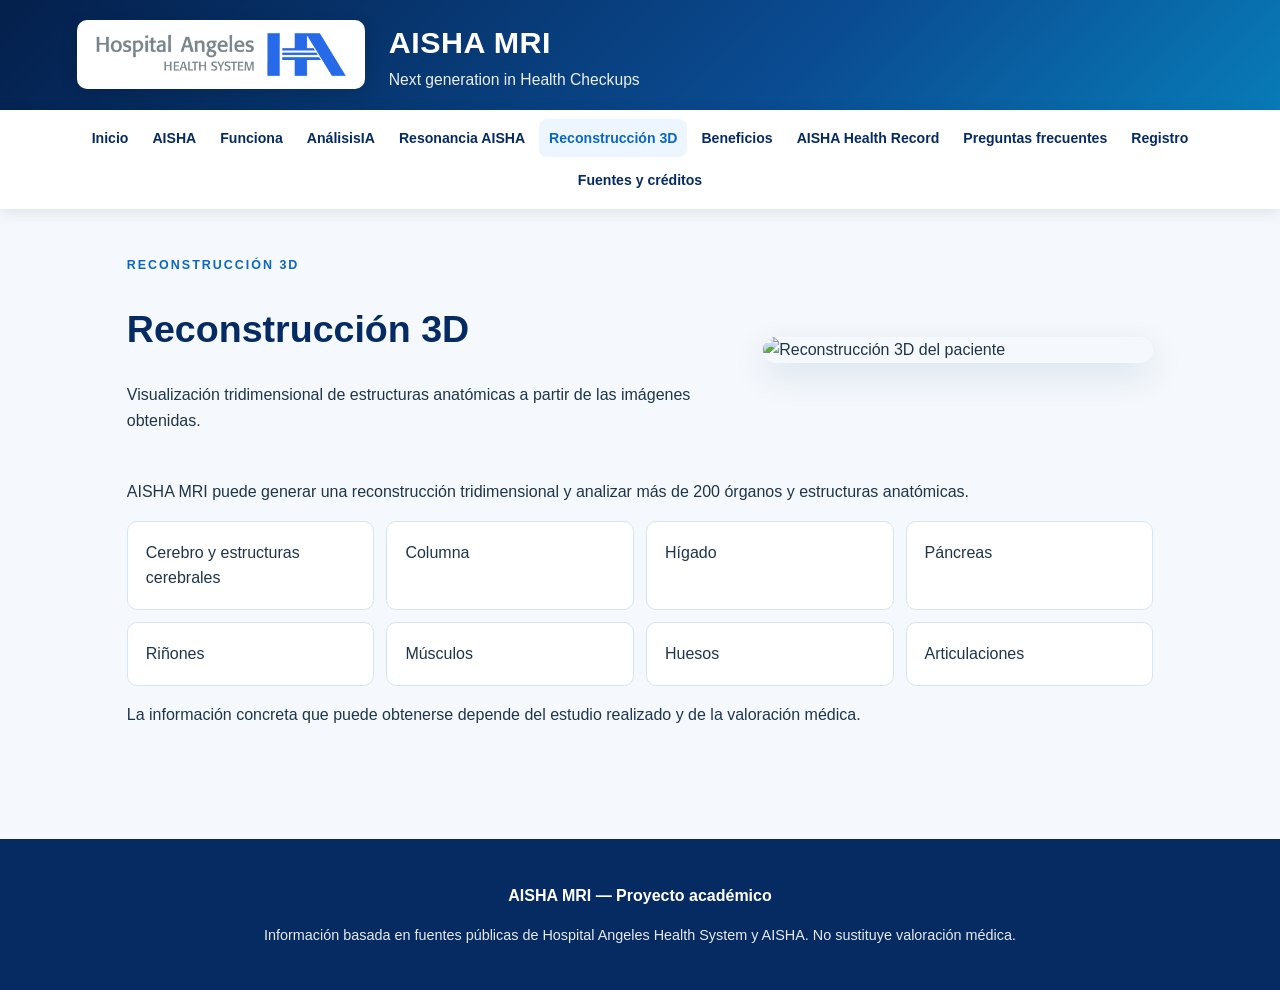
==== estructuras.html @ 1e43aacb "Archivos de la página" ====
<!DOCTYPE html>
<html lang="es">
<head>
<meta charset="UTF-8">
<meta name="viewport" content="width=device-width, initial-scale=1.0">
<meta name="description" content="Sitio web académico sobre AISHA MRI e inteligencia artificial aplicada a la medicina preventiva.">
<title>Reconstrucción 3D | AISHA MRI</title>
<link rel="stylesheet" href="css/estilos.css">
</head>
<body>
<header id="encabezado">
  <div class="brand-row">
    <a class="hospital-brand" href="index.html" aria-label="Hospital Angeles — inicio">
      <img src="assets/Logotipo-%20Hospital-Angeles.webp" alt="Logotipo Hospital Angeles">
    </a>
    <div class="site-title"><h1>AISHA MRI</h1><p>Next generation in Health Checkups</p></div>
  </div>
</header>
<nav id="menu" aria-label="Navegación principal"><a href="index.html">Inicio</a><a href="que-es-aisha.html">AISHA</a><a href="como-funciona.html">Funciona</a><a href="inteligencia-artificial.html">AnálisisIA</a><a href="resonancia.html">Resonancia AISHA</a><a href="estructuras.html" class="active">Reconstrucción 3D</a><a href="beneficios.html">Beneficios</a><a href="health-record.html">AISHA Health Record</a><a href="preguntas.html">Preguntas frecuentes</a><a href="formulario.html">Registro</a><a href="fuentes.html">Fuentes y créditos</a></nav>
<main id="contenido-principal"><section class="page-intro"><div><span class="eyebrow">Reconstrucción 3D</span><h2>Reconstrucción 3D</h2><p>Visualización tridimensional de estructuras anatómicas a partir de las imágenes obtenidas.</p></div><img src="assets/Reconstrucci%C3%B3n3DPaciente.jpg" alt="Reconstrucción 3D del paciente"></section><p>AISHA MRI puede generar una reconstrucción tridimensional y analizar más de 200 órganos y estructuras anatómicas.</p><div class="grid-list"><div>Cerebro y estructuras cerebrales</div><div>Columna</div><div>Hígado</div><div>Páncreas</div><div>Riñones</div><div>Músculos</div><div>Huesos</div><div>Articulaciones</div></div><p>La información concreta que puede obtenerse depende del estudio realizado y de la valoración médica.</p></main>
<footer id="pie-de-pagina"><p><strong>AISHA MRI — Proyecto académico</strong></p><p class="small">Información basada en fuentes públicas de Hospital Angeles Health System y AISHA. No sustituye valoración médica.</p></footer>
</body>
</html>
---- css/estilos.css ----
:root{--navy:#062b63;--blue:#0b67c2;--cyan:#1ba7d7;--light:#edf6ff;--ink:#20354a;--white:#fff;--line:#d7e5f2;--shadow:0 12px 35px rgba(6,43,99,.12)}
*{box-sizing:border-box}html{scroll-behavior:smooth}body{margin:0;font-family:Arial,Helvetica,sans-serif;color:var(--ink);background:#f5f9fd;line-height:1.6}a{color:var(--blue)}
#encabezado{background:linear-gradient(135deg,#041f4b,#0a4b91 62%,#087bb7);color:white;padding:18px 6%;box-shadow:0 4px 18px rgba(0,0,0,.12)}.brand-row{max-width:1200px;margin:auto;display:flex;align-items:center;gap:24px}.hospital-brand{background:#fff;border-radius:10px;padding:8px 14px;display:flex;align-items:center;box-shadow:0 5px 18px rgba(0,0,0,.12)}.hospital-brand img{display:block;width:min(260px,42vw);height:auto}.site-title h1{margin:0;font-size:1.9rem;letter-spacing:.5px}.site-title p{margin:0;font-size:.98rem;opacity:.92}
#menu{background:white;box-shadow:0 3px 14px rgba(0,0,0,.1);display:flex;flex-wrap:wrap;justify-content:center;gap:4px;padding:9px 3%;position:sticky;top:0;z-index:10}#menu a{text-decoration:none;color:var(--navy);padding:8px 10px;border-radius:8px;font-size:.88rem;font-weight:700}#menu a:hover,#menu a.active{background:var(--light);color:var(--blue)}
main{max-width:1180px;margin:auto;padding:42px 6%;min-height:70vh}.hero{display:grid;grid-template-columns:1.05fr .95fr;gap:36px;align-items:center;background:linear-gradient(135deg,#eaf5ff,#fff);padding:36px;border-radius:24px;box-shadow:var(--shadow)}.hero-copy{padding:10px}.eyebrow{text-transform:uppercase;letter-spacing:2px;font-size:.78rem;color:var(--blue);font-weight:800}.hero h2{font-size:4rem;line-height:1;margin:10px 0;color:var(--navy)}.hero-text{font-size:1.2rem}.hero-image{display:flex;justify-content:center}.hero-image img{width:100%;max-width:420px;max-height:540px;object-fit:cover;border-radius:18px;box-shadow:0 12px 30px rgba(6,43,99,.18)}
.button,button{display:inline-block;background:var(--blue);color:white;border:0;border-radius:8px;padding:11px 18px;text-decoration:none;cursor:pointer;font-weight:700}.feature-cards{margin-top:28px}.cards{display:grid;grid-template-columns:repeat(auto-fit,minmax(220px,1fr));gap:18px;margin-top:28px}.cards article,.steps>div{background:white;border:1px solid var(--line);border-radius:14px;padding:22px;box-shadow:0 5px 20px rgba(6,43,99,.07)}h2{color:var(--navy);font-size:2.35rem;line-height:1.15}h3{color:var(--navy)}
.page-intro{display:grid;grid-template-columns:1fr minmax(260px,390px);gap:34px;align-items:center;margin-bottom:30px}.page-intro img{width:100%;max-height:520px;object-fit:cover;border-radius:18px;box-shadow:var(--shadow)}.wide-image{margin:-8px 0 32px}.wide-image img{width:100%;max-height:460px;object-fit:cover;border-radius:20px;display:block;box-shadow:var(--shadow)}.content-narrow{max-width:900px;margin:auto}.health-hero{background:white;padding:34px;border-radius:20px;box-shadow:var(--shadow)}
.highlight,.warning,.note{padding:18px;border-radius:12px;background:var(--light);margin:22px 0}.warning{background:#fff6e7;border-left:5px solid #e1a333}.stats{display:grid;grid-template-columns:repeat(3,1fr);gap:16px;margin:25px 0}.stats div{background:var(--navy);color:white;padding:24px;border-radius:14px;text-align:center}.stats strong{display:block;font-size:2rem}.stats span{display:block}.steps{display:grid;grid-template-columns:repeat(4,1fr);gap:15px}.steps b{color:var(--blue);font-size:1.5rem}.grid-list{display:grid;grid-template-columns:repeat(4,1fr);gap:12px}.grid-list div{background:white;padding:18px;border-radius:10px;border:1px solid var(--line)}.sources li{margin:10px 0}
details{background:white;border:1px solid var(--line);margin:12px 0;border-radius:10px;padding:16px;box-shadow:0 4px 15px rgba(6,43,99,.05)}summary{font-weight:bold;color:var(--navy);cursor:pointer}
form{background:white;padding:28px;border-radius:16px;border:1px solid var(--line);max-width:700px;box-shadow:var(--shadow)}label{display:block;font-weight:bold;margin-top:15px}input[type=text],input[type=tel],input[type=email],textarea{width:100%;padding:11px;border:1px solid #b9cbd3;border-radius:7px;margin-top:5px;font:inherit}fieldset{border:1px solid #b9cbd3;border-radius:8px;margin-top:18px}.inline,.check{display:inline-block;font-weight:normal;margin:5px 12px 5px 0}.check{display:block;margin:18px 0}.form-buttons{display:flex;gap:10px}.secondary{background:#71838e}
footer{background:var(--navy);color:white;padding:28px 6%;text-align:center}footer a{color:white}.small{font-size:.9rem;opacity:.9}
@media(max-width:900px){.brand-row{align-items:flex-start}.hero{grid-template-columns:1fr}.hero h2{font-size:3.2rem}.page-intro{grid-template-columns:1fr}.steps{grid-template-columns:1fr 1fr}.grid-list{grid-template-columns:1fr 1fr}.stats{grid-template-columns:1fr}#menu{position:static}}
@media(max-width:560px){main{padding:28px 4%}.steps,.grid-list{grid-template-columns:1fr}.brand-row{flex-direction:column;gap:12px}.hospital-brand img{width:230px}.hero{padding:24px}.hero h2{font-size:2.7rem}#menu a{font-size:.82rem}.page-intro img{max-height:none}}
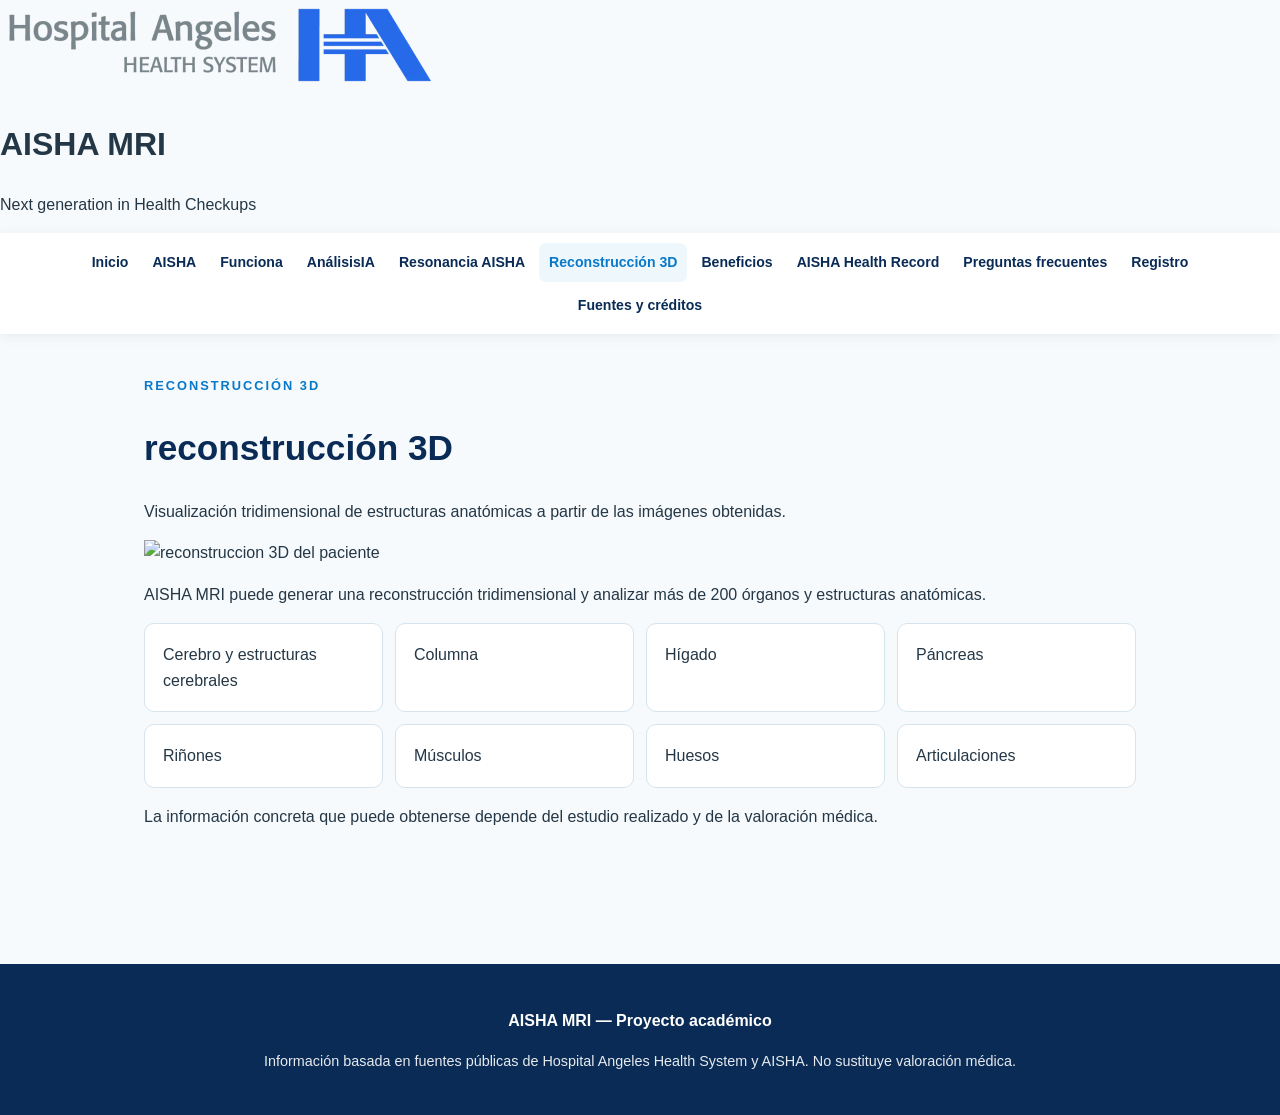
==== commit 5c7f7836: "Imagen" ====
--- a/estructuras.html
+++ b/estructuras.html
@@ -4,7 +4,7 @@
 <meta charset="UTF-8">
 <meta name="viewport" content="width=device-width, initial-scale=1.0">
 <meta name="description" content="Sitio web académico sobre AISHA MRI e inteligencia artificial aplicada a la medicina preventiva.">
-<title>Reconstrucción 3D | AISHA MRI</title>
+<title>reconstrucción 3D | AISHA MRI</title>
 <link rel="stylesheet" href="css/estilos.css">
 </head>
 <body>
@@ -17,7 +17,7 @@
   </div>
 </header>
 <nav id="menu" aria-label="Navegación principal"><a href="index.html">Inicio</a><a href="que-es-aisha.html">AISHA</a><a href="como-funciona.html">Funciona</a><a href="inteligencia-artificial.html">AnálisisIA</a><a href="resonancia.html">Resonancia AISHA</a><a href="estructuras.html" class="active">Reconstrucción 3D</a><a href="beneficios.html">Beneficios</a><a href="health-record.html">AISHA Health Record</a><a href="preguntas.html">Preguntas frecuentes</a><a href="formulario.html">Registro</a><a href="fuentes.html">Fuentes y créditos</a></nav>
-<main id="contenido-principal"><section class="page-intro"><div><span class="eyebrow">Reconstrucción 3D</span><h2>Reconstrucción 3D</h2><p>Visualización tridimensional de estructuras anatómicas a partir de las imágenes obtenidas.</p></div><img src="assets/Reconstrucci%C3%B3n3DPaciente.jpg" alt="Reconstrucción 3D del paciente"></section><p>AISHA MRI puede generar una reconstrucción tridimensional y analizar más de 200 órganos y estructuras anatómicas.</p><div class="grid-list"><div>Cerebro y estructuras cerebrales</div><div>Columna</div><div>Hígado</div><div>Páncreas</div><div>Riñones</div><div>Músculos</div><div>Huesos</div><div>Articulaciones</div></div><p>La información concreta que puede obtenerse depende del estudio realizado y de la valoración médica.</p></main>
+<main id="contenido-principal"><section class="page-intro"><div><span class="eyebrow">reconstrucción 3D</span><h2>reconstrucción 3D</h2><p>Visualización tridimensional de estructuras anatómicas a partir de las imágenes obtenidas.</p></div><img src="assets/Reconstrucci%C3%B3n3DPaciente.jpg" alt="reconstruccion 3D del paciente"></section><p>AISHA MRI puede generar una reconstrucción tridimensional y analizar más de 200 órganos y estructuras anatómicas.</p><div class="grid-list"><div>Cerebro y estructuras cerebrales</div><div>Columna</div><div>Hígado</div><div>Páncreas</div><div>Riñones</div><div>Músculos</div><div>Huesos</div><div>Articulaciones</div></div><p>La información concreta que puede obtenerse depende del estudio realizado y de la valoración médica.</p></main>
 <footer id="pie-de-pagina"><p><strong>AISHA MRI — Proyecto académico</strong></p><p class="small">Información basada en fuentes públicas de Hospital Angeles Health System y AISHA. No sustituye valoración médica.</p></footer>
 </body>
 </html>
--- a/css/estilos.css
+++ b/css/estilos.css
@@ -1,14 +1,31 @@
-
-:root{--navy:#062b63;--blue:#0b67c2;--cyan:#1ba7d7;--light:#edf6ff;--ink:#20354a;--white:#fff;--line:#d7e5f2;--shadow:0 12px 35px rgba(6,43,99,.12)}
-*{box-sizing:border-box}html{scroll-behavior:smooth}body{margin:0;font-family:Arial,Helvetica,sans-serif;color:var(--ink);background:#f5f9fd;line-height:1.6}a{color:var(--blue)}
-#encabezado{background:linear-gradient(135deg,#041f4b,#0a4b91 62%,#087bb7);color:white;padding:18px 6%;box-shadow:0 4px 18px rgba(0,0,0,.12)}.brand-row{max-width:1200px;margin:auto;display:flex;align-items:center;gap:24px}.hospital-brand{background:#fff;border-radius:10px;padding:8px 14px;display:flex;align-items:center;box-shadow:0 5px 18px rgba(0,0,0,.12)}.hospital-brand img{display:block;width:min(260px,42vw);height:auto}.site-title h1{margin:0;font-size:1.9rem;letter-spacing:.5px}.site-title p{margin:0;font-size:.98rem;opacity:.92}
-#menu{background:white;box-shadow:0 3px 14px rgba(0,0,0,.1);display:flex;flex-wrap:wrap;justify-content:center;gap:4px;padding:9px 3%;position:sticky;top:0;z-index:10}#menu a{text-decoration:none;color:var(--navy);padding:8px 10px;border-radius:8px;font-size:.88rem;font-weight:700}#menu a:hover,#menu a.active{background:var(--light);color:var(--blue)}
-main{max-width:1180px;margin:auto;padding:42px 6%;min-height:70vh}.hero{display:grid;grid-template-columns:1.05fr .95fr;gap:36px;align-items:center;background:linear-gradient(135deg,#eaf5ff,#fff);padding:36px;border-radius:24px;box-shadow:var(--shadow)}.hero-copy{padding:10px}.eyebrow{text-transform:uppercase;letter-spacing:2px;font-size:.78rem;color:var(--blue);font-weight:800}.hero h2{font-size:4rem;line-height:1;margin:10px 0;color:var(--navy)}.hero-text{font-size:1.2rem}.hero-image{display:flex;justify-content:center}.hero-image img{width:100%;max-width:420px;max-height:540px;object-fit:cover;border-radius:18px;box-shadow:0 12px 30px rgba(6,43,99,.18)}
-.button,button{display:inline-block;background:var(--blue);color:white;border:0;border-radius:8px;padding:11px 18px;text-decoration:none;cursor:pointer;font-weight:700}.feature-cards{margin-top:28px}.cards{display:grid;grid-template-columns:repeat(auto-fit,minmax(220px,1fr));gap:18px;margin-top:28px}.cards article,.steps>div{background:white;border:1px solid var(--line);border-radius:14px;padding:22px;box-shadow:0 5px 20px rgba(6,43,99,.07)}h2{color:var(--navy);font-size:2.35rem;line-height:1.15}h3{color:var(--navy)}
-.page-intro{display:grid;grid-template-columns:1fr minmax(260px,390px);gap:34px;align-items:center;margin-bottom:30px}.page-intro img{width:100%;max-height:520px;object-fit:cover;border-radius:18px;box-shadow:var(--shadow)}.wide-image{margin:-8px 0 32px}.wide-image img{width:100%;max-height:460px;object-fit:cover;border-radius:20px;display:block;box-shadow:var(--shadow)}.content-narrow{max-width:900px;margin:auto}.health-hero{background:white;padding:34px;border-radius:20px;box-shadow:var(--shadow)}
-.highlight,.warning,.note{padding:18px;border-radius:12px;background:var(--light);margin:22px 0}.warning{background:#fff6e7;border-left:5px solid #e1a333}.stats{display:grid;grid-template-columns:repeat(3,1fr);gap:16px;margin:25px 0}.stats div{background:var(--navy);color:white;padding:24px;border-radius:14px;text-align:center}.stats strong{display:block;font-size:2rem}.stats span{display:block}.steps{display:grid;grid-template-columns:repeat(4,1fr);gap:15px}.steps b{color:var(--blue);font-size:1.5rem}.grid-list{display:grid;grid-template-columns:repeat(4,1fr);gap:12px}.grid-list div{background:white;padding:18px;border-radius:10px;border:1px solid var(--line)}.sources li{margin:10px 0}
-details{background:white;border:1px solid var(--line);margin:12px 0;border-radius:10px;padding:16px;box-shadow:0 4px 15px rgba(6,43,99,.05)}summary{font-weight:bold;color:var(--navy);cursor:pointer}
-form{background:white;padding:28px;border-radius:16px;border:1px solid var(--line);max-width:700px;box-shadow:var(--shadow)}label{display:block;font-weight:bold;margin-top:15px}input[type=text],input[type=tel],input[type=email],textarea{width:100%;padding:11px;border:1px solid #b9cbd3;border-radius:7px;margin-top:5px;font:inherit}fieldset{border:1px solid #b9cbd3;border-radius:8px;margin-top:18px}.inline,.check{display:inline-block;font-weight:normal;margin:5px 12px 5px 0}.check{display:block;margin:18px 0}.form-buttons{display:flex;gap:10px}.secondary{background:#71838e}
-footer{background:var(--navy);color:white;padding:28px 6%;text-align:center}footer a{color:white}.small{font-size:.9rem;opacity:.9}
-@media(max-width:900px){.brand-row{align-items:flex-start}.hero{grid-template-columns:1fr}.hero h2{font-size:3.2rem}.page-intro{grid-template-columns:1fr}.steps{grid-template-columns:1fr 1fr}.grid-list{grid-template-columns:1fr 1fr}.stats{grid-template-columns:1fr}#menu{position:static}}
-@media(max-width:560px){main{padding:28px 4%}.steps,.grid-list{grid-template-columns:1fr}.brand-row{flex-direction:column;gap:12px}.hospital-brand img{width:230px}.hero{padding:24px}.hero h2{font-size:2.7rem}#menu a{font-size:.82rem}.page-intro img{max-height:none}}
+:root{
+  --navy:#092b55;--blue:#0879c9;--cyan:#14a9d6;--light:#eef7fc;
+  --ink:#243746;--white:#fff;--line:#d6e4ed;--shadow:0 8px 28px rgba(9,43,85,.12)
+}
+*{box-sizing:border-box}
+html{scroll-behavior:smooth}
+body{margin:0;font-family:Arial,Helvetica,sans-serif;color:var(--ink);background:#f7fafc;line-height:1.6}
+a{color:var(--blue)}
+.site-header{background:linear-gradient(135deg,#061f43,#0b5f96);color:#fff;padding:18px 5%;display:flex;align-items:center;gap:22px}
+.site-header .logo{width:190px;max-width:38vw;height:auto;object-fit:contain;background:#fff;border-radius:6px;padding:5px}
+.site-header .brand h1{margin:0;font-size:1.8rem}.site-header .brand p{margin:2px 0 0;opacity:.9}
+nav{background:#fff;box-shadow:0 2px 12px #0001;display:flex;flex-wrap:wrap;justify-content:center;gap:4px;padding:10px 3%;position:sticky;top:0;z-index:10}
+nav a{text-decoration:none;color:var(--navy);padding:8px 10px;border-radius:7px;font-size:.88rem;font-weight:700}nav a:hover,nav a.active{background:var(--light);color:var(--blue)}
+main{max-width:1120px;margin:auto;padding:38px 5%;min-height:70vh}
+h2{color:var(--navy);font-size:2.2rem;line-height:1.2}h3{color:var(--navy)}
+.hero{display:grid;grid-template-columns:1.15fr .85fr;gap:28px;align-items:center;background:linear-gradient(135deg,#e8f6fb,#fff);padding:26px;border-radius:22px;box-shadow:var(--shadow)}
+.hero-image{width:100%;height:360px;object-fit:cover;border-radius:16px}.hero h2{font-size:3.5rem;margin:8px 0;color:var(--navy)}
+.eyebrow{text-transform:uppercase;letter-spacing:2px;font-size:.8rem;color:var(--blue);font-weight:bold}.hero-text{font-size:1.12rem}
+.button,button{display:inline-block;background:var(--blue);color:#fff;border:0;border-radius:8px;padding:11px 18px;text-decoration:none;cursor:pointer;font-weight:700}.secondary{background:#71838e}
+.page-image{width:100%;max-height:480px;object-fit:cover;border-radius:18px;box-shadow:var(--shadow);margin:18px 0 28px}.content-image{width:100%;max-height:520px;object-fit:contain;border-radius:16px;background:#071f45;margin:20px 0;box-shadow:var(--shadow)}
+.cards{display:grid;grid-template-columns:repeat(auto-fit,minmax(220px,1fr));gap:18px;margin-top:28px}.cards article,.steps>div{background:#fff;border:1px solid var(--line);border-radius:14px;padding:22px;box-shadow:0 5px 20px #12304a0d}
+.highlight,.warning,.note{padding:18px;border-radius:12px;background:var(--light);margin:22px 0}.warning{background:#fff6e7;border-left:5px solid #e1a333}
+.stats{display:grid;grid-template-columns:repeat(3,1fr);gap:16px;margin:25px 0}.stats div{background:var(--navy);color:#fff;padding:24px;border-radius:14px;text-align:center}.stats strong{display:block;font-size:2rem}.stats span{display:block}
+.steps{display:grid;grid-template-columns:repeat(4,1fr);gap:15px}.steps b{color:var(--blue);font-size:1.5rem}
+.grid-list{display:grid;grid-template-columns:repeat(4,1fr);gap:12px}.grid-list div{background:#fff;padding:18px;border-radius:10px;border:1px solid var(--line)}.sources li{margin:10px 0}
+details{background:#fff;border:1px solid var(--line);margin:12px 0;border-radius:10px;padding:16px}summary{font-weight:bold;color:var(--navy);cursor:pointer}
+form{background:#fff;padding:28px;border-radius:16px;border:1px solid var(--line);max-width:760px;box-shadow:var(--shadow)}
+.form-grid{display:grid;grid-template-columns:1fr 1fr;gap:0 18px}label{display:block;font-weight:bold;margin-top:15px}input[type=text],input[type=tel],input[type=email],textarea{width:100%;padding:11px;border:1px solid #b9cbd3;border-radius:7px;margin-top:5px;font:inherit}fieldset{border:1px solid #b9cbd3;border-radius:8px;margin-top:18px}.inline,.check{display:inline-block;font-weight:normal;margin:5px 12px 5px 0}.check{display:block;margin:18px 0}.form-buttons{display:flex;gap:10px}
+footer{background:var(--navy);color:#fff;padding:28px 5%;text-align:center}footer a{color:#fff}.small{font-size:.9rem;opacity:.9}
+@media(max-width:800px){.site-header{flex-direction:column;align-items:flex-start}.site-header .logo{width:170px}.hero{grid-template-columns:1fr}.hero h2{font-size:2.7rem}.hero-image{height:280px}.steps{grid-template-columns:1fr 1fr}.grid-list{grid-template-columns:1fr 1fr}.stats{grid-template-columns:1fr}nav{position:static}.form-grid{grid-template-columns:1fr}}
+@media(max-width:520px){main{padding:25px 4%}.steps,.grid-list{grid-template-columns:1fr}.hero{padding:18px}.hero-image{height:230px}}
